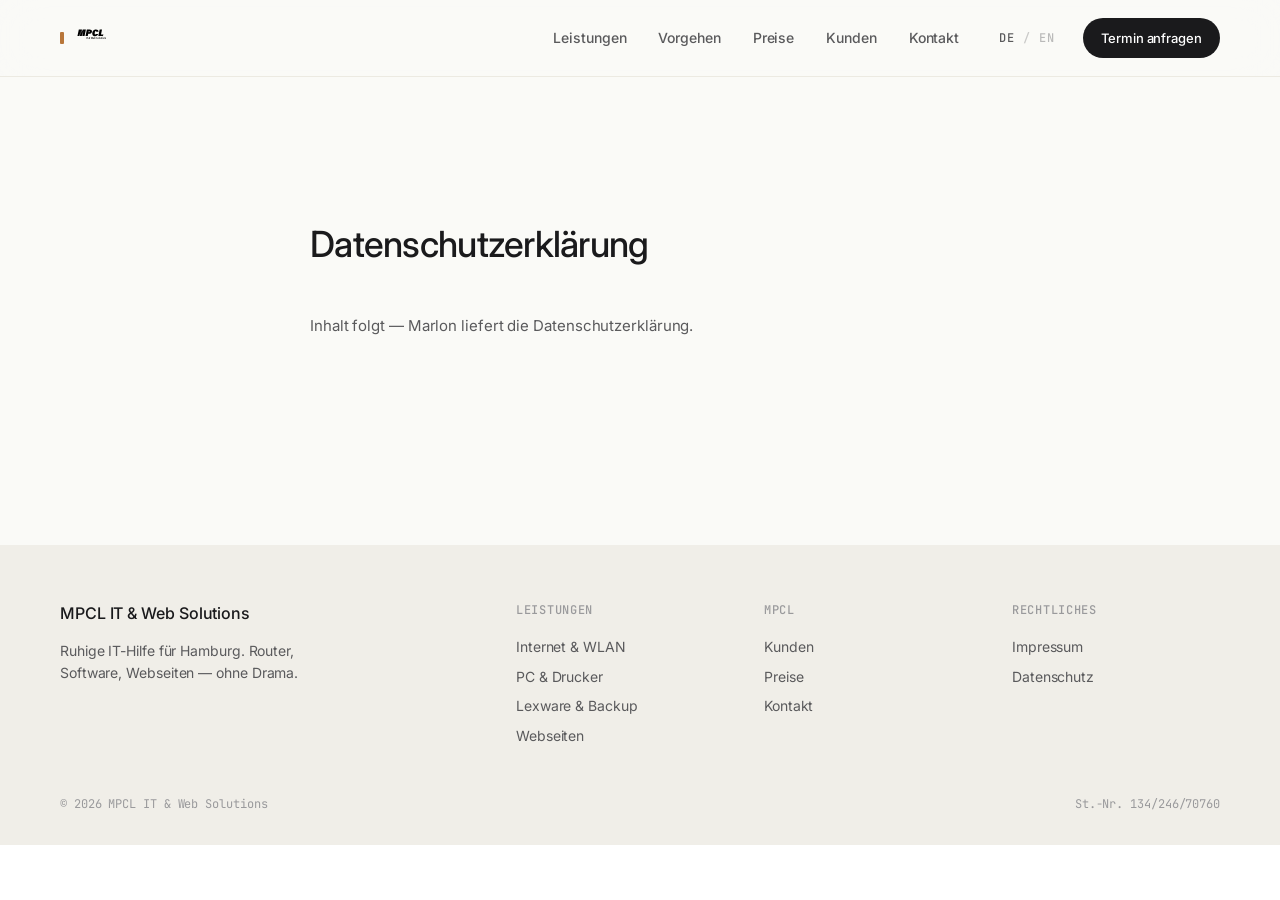
==== datenschutz.html @ 0bdd98a3 "Pflichtseiten: Impressum + Datenschutz Skelette, AGB-Link entfernt - impressum.html und datenschutz." ====
<!doctype html>
<html lang="de">
<head>
  <meta charset="utf-8">
  <meta name="viewport" content="width=device-width, initial-scale=1">
  <title>Datenschutz — MPCL IT &amp; Web Solutions</title>
  <meta name="description" content="Datenschutzerklärung von MPCL IT & Web Solutions, Hamburg.">
  <meta name="theme-color" content="#FAFAF7">
  <link rel="icon" type="image/svg+xml" href="data:image/svg+xml,<svg xmlns='http://www.w3.org/2000/svg' viewBox='0 0 4 12'><rect width='4' height='12' rx='1' fill='%23B8763A'/></svg>">
  <link rel="preconnect" href="https://fonts.googleapis.com">
  <link rel="preconnect" href="https://fonts.gstatic.com" crossorigin>
  <link rel="stylesheet" href="https://fonts.googleapis.com/css2?family=Inter:wght@400;500;600;700&amp;family=JetBrains+Mono:wght@400;500;600&amp;family=Fraunces:opsz,wght@9..144,400;9..144,500;9..144,600&amp;display=swap">
  <link rel="stylesheet" href="shared.css">
  <link rel="stylesheet" href="world-hybrid.css">
</head>
<body>

<div id="world-hybrid">

  <!-- ========== HEADER ========== -->
  <header class="hb-header">
    <div class="hb-header__inner">
      <a class="hb-brand" href="index.html">
        <div class="hb-brand__mark"></div>
        <img class="hb-brand__logo" src="assets/mpcl-logo.svg" alt="MPCL" width="32" height="18">
      </a>
      <nav class="hb-nav">
        <a href="index.html#hb-services" data-i18n="nav.services">Leistungen</a>
        <a href="index.html#hb-process" data-i18n="nav.process">Vorgehen</a>
        <a href="index.html#hb-pricing" data-i18n="nav.pricing">Preise</a>
        <a href="index.html#hb-case" data-i18n="nav.case">Kunden</a>
        <a href="index.html#hb-contact" data-i18n="nav.contact">Kontakt</a>
      </nav>
      <div class="hb-header__right">
        <div class="lang-toggle">
          <button data-lang="de" aria-current="true">DE</button>
          <span class="sep">/</span>
          <button data-lang="en">EN</button>
        </div>
        <a href="index.html#hb-contact" class="hb-btn hb-btn--primary" style="padding:10px 18px; font-size:13px;" data-i18n="hero.cn.cta1">Termin</a>
      </div>
    </div>
  </header>

  <!-- ========== CONTENT ========== -->
  <section class="hb-section" style="padding-top: 140px; max-width: 740px;">
    <h1 style="font-size: 36px; font-weight: 500; letter-spacing: -0.02em; margin: 0 0 40px;">Datenschutzerklärung</h1>
    <div style="font-size: 15px; line-height: 1.7; color: var(--hb-text-2);">
      <p>Inhalt folgt — Marlon liefert die Datenschutzerklärung.</p>
    </div>
  </section>

  <!-- ========== FOOTER ========== -->
  <footer class="hb-footer">
    <div class="hb-footer__inner">
      <div>
        <div class="hb-footer__brand">MPCL IT &amp; Web Solutions</div>
        <p class="hb-footer__sub" data-i18n="footer.tagline">
          Ruhige IT-Hilfe für Hamburg. Router, Software, Webseiten — ohne Drama.
        </p>
      </div>
      <div>
        <h5 data-i18n="footer.h.work">Leistungen</h5>
        <ul>
          <li><a href="index.html#hb-services" data-i18n="footer.work.1">Internet &amp; WLAN</a></li>
          <li><a href="index.html#hb-services" data-i18n="footer.work.2">PC &amp; Drucker</a></li>
          <li><a href="index.html#hb-services" data-i18n="footer.work.3">Lexware</a></li>
          <li><a href="index.html#hb-services" data-i18n="footer.work.4">Webseiten</a></li>
        </ul>
      </div>
      <div>
        <h5 data-i18n="footer.h.about">MPCL</h5>
        <ul>
          <li><a href="index.html#hb-case" data-i18n="footer.about.2">Kunden</a></li>
          <li><a href="index.html#hb-pricing" data-i18n="footer.about.3">Preise</a></li>
          <li><a href="index.html#hb-contact" data-i18n="footer.about.4">Kontakt</a></li>
        </ul>
      </div>
      <div>
        <h5 data-i18n="footer.h.legal">Rechtliches</h5>
        <ul>
          <li><a href="impressum.html" data-i18n="footer.legal.1">Impressum</a></li>
          <li><a href="datenschutz.html" data-i18n="footer.legal.2">Datenschutz</a></li>
        </ul>
      </div>
    </div>
    <div class="hb-footer__bottom">
      <span>&copy; 2026 MPCL IT &amp; Web Solutions</span>
      <span>St.-Nr. 134/246/70760</span>
    </div>
  </footer>

</div>

<script src="i18n.js"></script>
<script src="app.js"></script>
</body>
</html>
---- shared.css ----
/* ============================================================
   MPCL Website — Shared base
   Imports tokens, sets up world switcher + lang toggle styles
   ============================================================ */

@import url('colors_and_type.css');

* { box-sizing: border-box; }
html, body { margin: 0; padding: 0; }
body {
  font-family: var(--mpcl-font-sans);
  color: var(--mpcl-ink-900);
  -webkit-font-smoothing: antialiased;
  text-rendering: optimizeLegibility;
}

/* ---------- World switcher (top of page) ---------- */
.mpcl-world-switch {
  position: fixed;
  top: 16px;
  left: 50%;
  transform: translateX(-50%);
  z-index: 9999;
  display: flex;
  gap: 4px;
  padding: 4px;
  background: rgba(255,255,255,0.92);
  backdrop-filter: blur(12px);
  border: 1px solid rgba(14,15,17,0.08);
  border-radius: 999px;
  box-shadow: 0 4px 20px rgba(14,15,17,0.08);
  font-family: var(--mpcl-font-mono);
  font-size: 11px;
  letter-spacing: 0.06em;
  text-transform: uppercase;
}
.mpcl-world-switch button {
  background: transparent;
  border: 0;
  padding: 8px 14px;
  border-radius: 999px;
  cursor: pointer;
  color: var(--mpcl-ink-500);
  font: inherit;
  text-transform: inherit;
  letter-spacing: inherit;
  transition: all 0.18s ease;
}
.mpcl-world-switch button:hover { color: var(--mpcl-ink-900); }
.mpcl-world-switch button[aria-current="true"] {
  background: var(--mpcl-ink-900);
  color: var(--mpcl-paper-50);
}

/* ---------- Lang toggle (per world) ---------- */
.lang-toggle {
  display: inline-flex;
  gap: 0;
  font-family: var(--mpcl-font-mono);
  font-size: 11px;
  letter-spacing: 0.08em;
}
.lang-toggle button {
  background: transparent;
  border: 0;
  padding: 4px 8px;
  cursor: pointer;
  color: inherit;
  opacity: 0.4;
  font: inherit;
  letter-spacing: inherit;
}
.lang-toggle button[aria-current="true"] { opacity: 1; }
.lang-toggle .sep { opacity: 0.3; padding: 4px 0; }

/* ---------- World containers ---------- */
.world { display: none; }
.world.active { display: block; }
---- world-hybrid.css ----
/* ============================================================
   World 4 — Hybrid
   Concierge base (light, rounded, generous) +
   Terminal accents (mono details, cursor, status pulse, ASCII).
   The clean confident gallery. With nerd whispers.
   ============================================================ */

#world-hybrid {
  background: #FAFAF7;
  color: #1A1A1C;
  font-family: var(--mpcl-font-sans);
  font-size: 17px;
  line-height: 1.55;
  --hb-bg: #FAFAF7;
  --hb-bg-2: #FFFFFF;
  --hb-bg-soft: #F0EEE8;
  --hb-line: #E5E2DA;
  --hb-line-soft: #ECEAE2;
  --hb-text: #1A1A1C;
  --hb-text-2: #5A5A5C;
  --hb-text-3: #9A9A9C;
  --hb-accent: #B8763A;
  --hb-accent-soft: #F4ECDD;
  --hb-ok: #4CA37D;
  letter-spacing: -0.005em;
}

/* ---------- HEADER ---------- */
.hb-header {
  position: sticky; top: 0; z-index: 100;
  background: rgba(250, 250, 247, 0.85);
  backdrop-filter: blur(20px);
  border-bottom: 1px solid var(--hb-line-soft);
}
.hb-header__inner {
  max-width: 1240px;
  margin: 0 auto;
  padding: 18px 40px;
  display: flex;
  align-items: center;
  gap: 32px;
}
.hb-brand {
  display: flex; align-items: center; gap: 10px;
  text-decoration: none; color: inherit;
}
.hb-brand__logo { height: 18px; }
.hb-brand__mark {
  width: 4px; height: 12px;
  background: var(--hb-accent);
  border-radius: 1px;
}
.hb-nav {
  display: flex; gap: 32px;
  margin-left: auto;
  font-size: 14px;
  font-weight: 500;
}
.hb-nav a {
  color: var(--hb-text-2);
  text-decoration: none;
  transition: color 0.2s ease;
}
.hb-nav a:hover { color: var(--hb-text); }
.hb-header__right {
  display: flex; align-items: center; gap: 20px;
}

/* the verfügbar pulse */
.hb-status {
  display: inline-flex; align-items: center; gap: 8px;
  font-family: var(--mpcl-font-mono);
  font-size: 12px;
  color: var(--hb-text-2);
  letter-spacing: 0.02em;
  padding: 6px 12px;
  background: var(--hb-bg-2);
  border: 1px solid var(--hb-line);
  border-radius: 999px;
}
.hb-status__dot {
  width: 7px; height: 7px; border-radius: 50%;
  background: var(--hb-ok);
  box-shadow: 0 0 0 0 rgba(76,163,125,0.6);
  animation: hb-pulse 2s ease-out infinite;
  flex-shrink: 0;
}
@keyframes hb-pulse {
  0% { box-shadow: 0 0 0 0 rgba(76,163,125,0.5); }
  70% { box-shadow: 0 0 0 8px rgba(76,163,125,0); }
  100% { box-shadow: 0 0 0 0 rgba(76,163,125,0); }
}

.hb-header__right .lang-toggle {
  color: var(--hb-text-2);
  font-family: var(--mpcl-font-mono);
  font-size: 12px;
  font-weight: 500;
}

/* ---------- BUTTONS ---------- */
.hb-btn {
  display: inline-flex; align-items: center; gap: 10px;
  padding: 14px 24px;
  border: 0;
  cursor: pointer;
  font: inherit;
  font-size: 14px;
  font-weight: 500;
  text-decoration: none;
  border-radius: 999px;
  transition: all 0.25s cubic-bezier(0.16, 1, 0.3, 1);
  letter-spacing: -0.005em;
}
.hb-btn--primary {
  background: var(--hb-text);
  color: var(--hb-bg-2);
}
.hb-btn--primary:hover {
  background: var(--hb-accent);
  transform: translateY(-1px);
}
.hb-btn--ghost {
  background: transparent;
  color: var(--hb-text);
  padding: 14px 12px;
}
.hb-btn--ghost::after {
  content: "→";
  font-family: var(--mpcl-font-mono);
  transition: transform 0.25s ease;
}
.hb-btn--ghost:hover { color: var(--hb-accent); }
.hb-btn--ghost:hover::after { transform: translateX(6px); }
.hb-btn .key {
  font-family: var(--mpcl-font-mono);
  font-size: 11px;
  padding: 2px 6px;
  border-radius: 4px;
  background: rgba(255,255,255,0.15);
  letter-spacing: 0.02em;
}

/* ---------- HERO (Terminal-style on light) ---------- */
.hb-hero {
  max-width: 1240px;
  margin: 0 auto;
  padding: 96px 40px 80px;
}
.hb-prompt {
  display: inline-flex; align-items: center; gap: 10px;
  font-family: var(--mpcl-font-mono);
  font-size: 13px;
  color: var(--hb-text-3);
  margin-bottom: 32px;
  padding: 8px 14px;
  background: var(--hb-bg-2);
  border: 1px solid var(--hb-line);
  border-radius: 999px;
}
.hb-prompt::before { content: "$"; color: var(--hb-accent); font-weight: 600; }
.hb-prompt strong { color: var(--hb-text); font-weight: 500; }

.hb-hero h1 {
  font-family: var(--mpcl-font-sans);
  font-size: clamp(48px, 7vw, 96px);
  line-height: 1.0;
  letter-spacing: -0.04em;
  font-weight: 500;
  margin: 0 0 28px;
  color: var(--hb-text);
  max-width: 18ch;
}
.hb-hero h1 .accent { color: var(--hb-accent); font-style: italic; font-family: var(--mpcl-font-serif, 'Fraunces', Georgia, serif); }
.hb-hero h1 .cursor {
  display: inline-block;
  width: 0.08em;
  height: 0.85em;
  background: var(--hb-accent);
  vertical-align: -0.06em;
  margin-left: 0.08em;
  animation: hb-blink 1.05s steps(2) infinite;
  border-radius: 1px;
}
@keyframes hb-blink { 50% { opacity: 0; } }

.hb-hero__lede {
  font-size: 22px;
  line-height: 1.5;
  color: var(--hb-text-2);
  max-width: 56ch;
  margin: 0 0 40px;
  font-weight: 400;
}
.hb-hero__cta {
  display: flex; gap: 12px; align-items: center; flex-wrap: wrap;
  margin-bottom: 64px;
}

/* ASCII diagram on hero — light version */
.hb-hero__diagram {
  background: var(--hb-bg-2);
  border: 1px solid var(--hb-line);
  border-radius: 16px;
  padding: 28px 32px;
  font-family: var(--mpcl-font-mono);
  font-size: 13px;
  line-height: 1.7;
  color: var(--hb-text-3);
  white-space: pre;
  overflow-x: auto;
}
.hb-hero__diagram .label {
  font-size: 11px;
  letter-spacing: 0.1em;
  text-transform: uppercase;
  color: var(--hb-text-3);
  margin-bottom: 12px;
  display: block;
}
.hb-hero__diagram .ok { color: var(--hb-ok); }
.hb-hero__diagram .warn { color: var(--hb-accent); }
.hb-hero__diagram .you { color: var(--hb-text); font-weight: 600; }

/* ---------- SECTIONS ---------- */
.hb-section {
  max-width: 1240px;
  margin: 0 auto;
  padding: 96px 40px;
}
.hb-section--soft { background: var(--hb-bg-soft); max-width: none; padding: 0; }
.hb-section--soft > .hb-section__inner {
  max-width: 1240px;
  margin: 0 auto;
  padding: 96px 40px;
}
.hb-section--dark { background: #16181B; max-width: none; padding: 0; color: #E5E7EA; }
.hb-section--dark > .hb-section__inner {
  max-width: 1240px;
  margin: 0 auto;
  padding: 96px 40px;
}
.hb-section__head {
  display: grid;
  grid-template-columns: 1fr 1fr;
  gap: 80px;
  margin-bottom: 56px;
  align-items: end;
}
.hb-section__num {
  font-family: var(--mpcl-font-mono);
  font-size: 12px;
  letter-spacing: 0.1em;
  color: var(--hb-text-3);
  margin-bottom: 16px;
}
.hb-section__num .ac { color: var(--hb-accent); }
.hb-section h2 {
  font-family: var(--mpcl-font-sans);
  font-size: clamp(36px, 5vw, 64px);
  line-height: 1.05;
  letter-spacing: -0.03em;
  font-weight: 500;
  margin: 0;
  color: var(--hb-text);
  max-width: 18ch;
}
.hb-section--dark h2 { color: #FAFAF7; }
.hb-section__intro {
  font-size: 19px;
  line-height: 1.55;
  color: var(--hb-text-2);
  margin: 0;
}
.hb-section--dark .hb-section__intro { color: #A8ADB3; }

/* ---------- SERVICES ---------- */
.hb-services {
  display: grid;
  grid-template-columns: repeat(2, 1fr);
  gap: 20px;
}
.hb-service {
  background: var(--hb-bg-2);
  border: 1px solid var(--hb-line);
  border-radius: 20px;
  padding: 32px 32px 28px;
  transition: all 0.3s cubic-bezier(0.16, 1, 0.3, 1);
  display: flex;
  flex-direction: column;
  gap: 14px;
  min-height: 240px;
}
.hb-service:hover {
  border-color: var(--hb-text);
  transform: translateY(-3px);
}
.hb-service__cmd {
  font-family: var(--mpcl-font-mono);
  font-size: 12px;
  color: var(--hb-text-3);
  letter-spacing: 0.04em;
  margin-bottom: 4px;
}
.hb-service__cmd::before { content: "› "; color: var(--hb-accent); }
.hb-service h3 {
  font-size: 22px;
  font-weight: 500;
  letter-spacing: -0.02em;
  margin: 0;
  color: var(--hb-text);
}
.hb-service p {
  color: var(--hb-text-2);
  margin: 0;
  font-size: 15px;
  line-height: 1.55;
}
.hb-service__foot {
  margin-top: auto;
  padding-top: 16px;
  border-top: 1px solid var(--hb-line-soft);
  display: flex;
  justify-content: space-between;
  align-items: baseline;
  font-family: var(--mpcl-font-mono);
  font-size: 12px;
  color: var(--hb-text-3);
}
.hb-service__price {
  color: var(--hb-text);
  font-weight: 600;
  font-variant-numeric: tabular-nums;
}

/* ---------- PROCESS (terminal block, dark on dark section) ---------- */
.hb-process {
  background: #0F1114;
  border: 1px solid #2A2D31;
  border-radius: 16px;
  padding: 32px 36px;
  font-family: var(--mpcl-font-mono);
  font-size: 14px;
  line-height: 2;
  color: #A8ADB3;
  white-space: pre;
  overflow-x: auto;
}
.hb-process .num { color: var(--hb-accent); }
.hb-process .step { color: #E5E7EA; }
.hb-process .ok { color: var(--hb-ok); }
.hb-process .desc { color: #6B7177; }

/* ---------- PRICING ---------- */
.hb-pricing {
  display: grid;
  grid-template-columns: repeat(3, 1fr);
  gap: 16px;
}
.hb-tier {
  background: var(--hb-bg-2);
  border: 1px solid var(--hb-line);
  border-radius: 20px;
  padding: 32px;
  position: relative;
  transition: border-color 0.3s ease;
}
.hb-tier:hover { border-color: var(--hb-text-3); }
.hb-tier--feature {
  background: var(--hb-text);
  color: var(--hb-bg-2);
  border-color: var(--hb-text);
}
.hb-tier__name {
  font-family: var(--mpcl-font-mono);
  font-size: 12px;
  letter-spacing: 0.08em;
  text-transform: uppercase;
  color: var(--hb-text-3);
  margin-bottom: 24px;
  font-weight: 500;
}
.hb-tier__name::before { content: "// "; opacity: 0.6; }
.hb-tier--feature .hb-tier__name { color: var(--hb-accent); }
.hb-tier h3 {
  font-size: 24px;
  font-weight: 500;
  letter-spacing: -0.02em;
  margin: 0 0 8px;
}
.hb-tier__sub {
  font-size: 14px;
  color: var(--hb-text-2);
  margin-bottom: 28px;
}
.hb-tier--feature .hb-tier__sub { color: rgba(255,255,255,0.6); }
.hb-tier__amount {
  font-family: var(--mpcl-font-mono);
  font-size: 52px;
  line-height: 1;
  font-weight: 500;
  letter-spacing: -0.03em;
  font-variant-numeric: tabular-nums;
  margin-bottom: 4px;
}
.hb-tier__amount sub {
  font-family: var(--mpcl-font-sans);
  font-size: 13px;
  color: var(--hb-text-2);
  font-weight: 400;
  margin-left: 8px;
  vertical-align: baseline;
  letter-spacing: 0;
}
.hb-tier--feature .hb-tier__amount sub { color: rgba(255,255,255,0.5); }
.hb-tier ul {
  list-style: none; padding: 0; margin: 32px 0 28px;
  font-size: 15px;
  display: flex;
  flex-direction: column;
  gap: 11px;
}
.hb-tier li {
  padding-left: 24px;
  position: relative;
  color: var(--hb-text-2);
}
.hb-tier--feature li { color: rgba(255,255,255,0.85); }
.hb-tier li::before {
  content: "✓";
  font-family: var(--mpcl-font-mono);
  position: absolute;
  left: 0; top: 0;
  color: var(--hb-ok);
  font-weight: 600;
}
.hb-tier--feature li::before { color: var(--hb-accent); }
.hb-tier__cta {
  display: block;
  text-align: center;
  width: 100%;
  padding: 13px;
  border-radius: 999px;
  background: var(--hb-bg-soft);
  color: var(--hb-text);
  text-decoration: none;
  font-weight: 500;
  font-size: 14px;
  transition: all 0.2s ease;
}
.hb-tier__cta:hover { background: var(--hb-text); color: var(--hb-bg-2); }
.hb-tier--feature .hb-tier__cta { background: var(--hb-accent); color: var(--hb-bg-2); }
.hb-tier--feature .hb-tier__cta:hover { background: #C97F2A; }

/* ---------- CASE ---------- */
.hb-case {
  display: grid;
  grid-template-columns: 1fr 1fr;
  gap: 64px;
  align-items: center;
}
.hb-case__terminal {
  background: #0F1114;
  border: 1px solid #2A2D31;
  border-radius: 14px;
  overflow: hidden;
  font-family: var(--mpcl-font-mono);
  font-size: 12px;
  box-shadow: 0 30px 60px -20px rgba(15,17,20,0.25);
}
.hb-case__bar {
  background: #181B1F;
  padding: 12px 16px;
  display: flex;
  align-items: center;
  gap: 8px;
  border-bottom: 1px solid #2A2D31;
}
.hb-case__bar::before {
  content: "";
  width: 11px; height: 11px; border-radius: 50%;
  background: #E07B91;
  box-shadow: 18px 0 0 #D8B45C, 36px 0 0 var(--hb-ok);
}
.hb-case__bar span {
  margin-left: 64px;
  color: #6B7177;
  font-size: 11px;
}
.hb-case__body {
  padding: 22px 20px;
  line-height: 1.75;
  color: #A8ADB3;
  white-space: pre-wrap;
}
.hb-case__body .prompt { color: var(--hb-accent); }
.hb-case__body .out { color: #E5E7EA; }
.hb-case__body .ok { color: var(--hb-ok); }

.hb-case__quote {
  font-family: var(--mpcl-font-sans);
  font-size: 26px;
  line-height: 1.4;
  letter-spacing: -0.02em;
  color: var(--hb-text);
  font-weight: 400;
  margin: 0 0 24px;
}
.hb-case__byline {
  font-size: 14px;
  color: var(--hb-text-2);
  margin-bottom: 32px;
}
.hb-case__byline strong { color: var(--hb-text); font-weight: 500; }
.hb-case__metrics {
  display: grid;
  grid-template-columns: repeat(3, 1fr);
  gap: 12px;
  border-top: 1px solid var(--hb-line);
  padding-top: 24px;
}
.hb-case__metric strong {
  display: block;
  font-family: var(--mpcl-font-mono);
  font-size: 30px;
  font-weight: 500;
  letter-spacing: -0.02em;
  color: var(--hb-accent);
  margin-bottom: 4px;
  font-variant-numeric: tabular-nums;
}
.hb-case__metric span {
  font-size: 12px;
  color: var(--hb-text-3);
  letter-spacing: 0.04em;
}

/* ---------- CONTACT ---------- */
.hb-contact {
  background: var(--hb-text);
  color: var(--hb-bg-2);
  border-radius: 24px;
  padding: 72px 56px;
  display: grid;
  grid-template-columns: 1fr 1fr;
  gap: 64px;
  align-items: start;
}
.hb-contact h2 {
  font-size: clamp(36px, 4.5vw, 56px);
  line-height: 1.05;
  letter-spacing: -0.03em;
  font-weight: 500;
  margin: 0 0 24px;
  color: var(--hb-bg-2);
  max-width: 14ch;
}
.hb-contact p {
  font-size: 17px;
  line-height: 1.55;
  color: rgba(255,255,255,0.7);
  margin: 0 0 32px;
}
.hb-contact__details {
  font-family: var(--mpcl-font-mono);
  font-size: 13px;
  line-height: 2;
  color: rgba(255,255,255,0.7);
}
.hb-contact__details .label { color: rgba(255,255,255,0.4); display: inline-block; min-width: 70px; }
.hb-contact__details a {
  color: var(--hb-bg-2);
  text-decoration: none;
  border-bottom: 1px solid rgba(255,255,255,0.3);
}
.hb-contact__details a:hover { border-bottom-color: var(--hb-accent); }

.hb-form {
  background: rgba(255,255,255,0.06);
  border-radius: 16px;
  padding: 28px;
  display: flex;
  flex-direction: column;
  gap: 14px;
}
.hb-field label {
  display: block;
  font-family: var(--mpcl-font-mono);
  font-size: 11px;
  letter-spacing: 0.06em;
  text-transform: uppercase;
  color: rgba(255,255,255,0.5);
  margin-bottom: 6px;
}
.hb-field input, .hb-field textarea, .hb-field select {
  width: 100%;
  background: rgba(255,255,255,0.08);
  border: 1px solid rgba(255,255,255,0.12);
  color: var(--hb-bg-2);
  padding: 13px 16px;
  font: inherit;
  font-size: 15px;
  border-radius: 10px;
}
.hb-field input::placeholder, .hb-field textarea::placeholder { color: rgba(255,255,255,0.35); }
.hb-field input:focus, .hb-field textarea:focus, .hb-field select:focus {
  outline: 0;
  border-color: var(--hb-accent);
  background: rgba(255,255,255,0.12);
}
.hb-field textarea { resize: vertical; min-height: 100px; }
.hb-form .hb-btn { justify-content: center; margin-top: 8px; }
.hb-form .hb-btn--primary {
  background: var(--hb-accent);
  color: var(--hb-bg-2);
}
.hb-form .hb-btn--primary:hover { background: #C97F2A; }

/* ---------- FOOTER ---------- */
.hb-footer {
  background: var(--hb-bg-soft);
  margin-top: 96px;
}
.hb-footer__inner {
  max-width: 1240px;
  margin: 0 auto;
  padding: 56px 40px 32px;
  display: grid;
  grid-template-columns: 2fr 1fr 1fr 1fr;
  gap: 40px;
  font-size: 14px;
}
.hb-footer h5 {
  color: var(--hb-text-3);
  font-family: var(--mpcl-font-mono);
  font-size: 12px;
  font-weight: 500;
  margin: 0 0 16px;
  letter-spacing: 0.06em;
  text-transform: uppercase;
}
.hb-footer ul { list-style: none; padding: 0; margin: 0; display: flex; flex-direction: column; gap: 8px; }
.hb-footer a { color: var(--hb-text-2); text-decoration: none; }
.hb-footer a:hover { color: var(--hb-accent); }
.hb-footer__brand {
  font-size: 16px;
  color: var(--hb-text);
  font-weight: 500;
  margin-bottom: 12px;
}
.hb-footer__sub { color: var(--hb-text-2); max-width: 32ch; line-height: 1.55; }
.hb-footer__bottom {
  max-width: 1240px;
  margin: 0 auto;
  padding: 16px 40px 32px;
  display: flex;
  justify-content: space-between;
  font-family: var(--mpcl-font-mono);
  font-size: 12px;
  color: var(--hb-text-3);
}
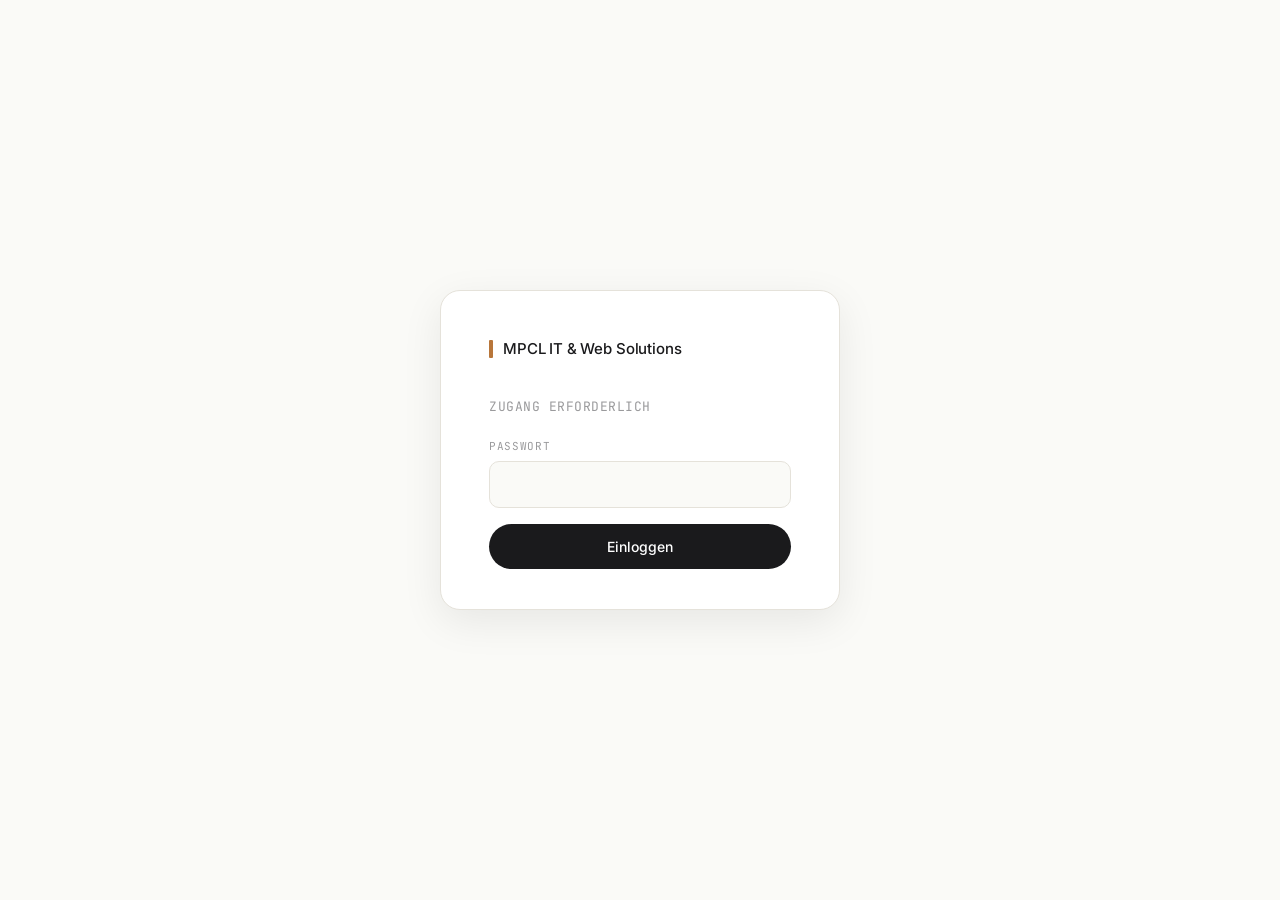
==== commit 2a782e23: "Password gate: MPCL-Design, alle Seiten geschützt Co-Authored-By: Claude Sonnet 4.6 <noreply@anthrop" ====
--- a/datenschutz.html
+++ b/datenschutz.html
@@ -14,6 +14,7 @@
   <link rel="stylesheet" href="world-hybrid.css">
 </head>
 <body>
+<script src="gate.js"></script>
 
 <div id="world-hybrid">
 
